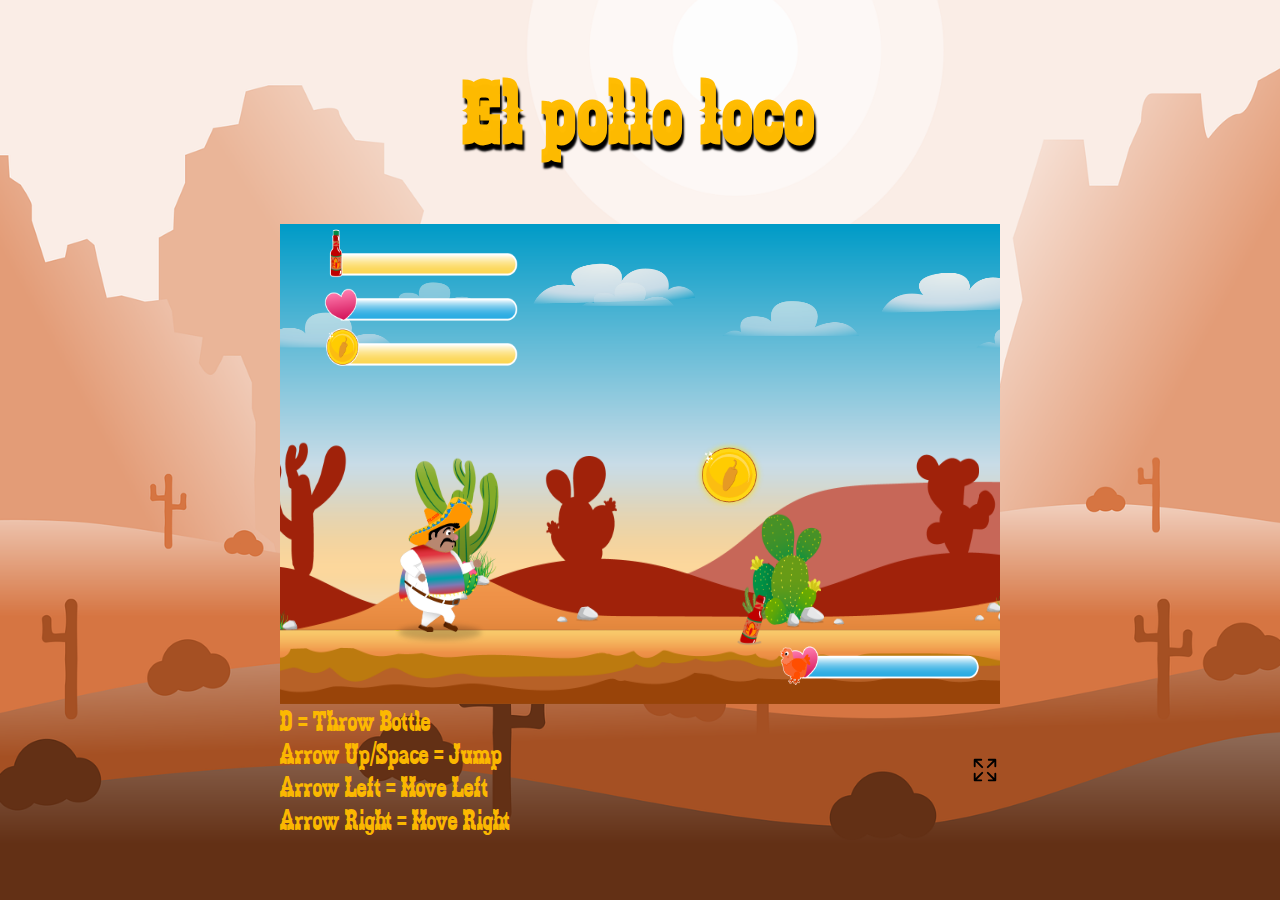
==== index.html @ 6ec99f7a "clean coding" ====
<!DOCTYPE html>
<html lang="en" translate="no">

<head>
    <meta charset="UTF-8">
    <meta name="viewport" content="width=device-width, initial-scale=1.0">
    <title>El Pollo Loco</title>
    <link rel="stylesheet" href="style.css">
    <link rel="icon" type="image/x-icon" href="img/icons/favicon.ico">
    <script src="models/world.class.js"></script>
    <script src="models/drawable-object.class.js"></script>
    <script src="models/movable-object.class.js"></script>
    <script src="models/status-bar.class.js"></script>
    <script src="models/bottle-bar.class.js"></script>
    <script src="models/coin-bar.class.js"></script>
    <script src="models/healthbar-endboss.class.js"></script>
    <script src="models/throwable-object.class.js"></script>
    <script src="models/collectable-object.class.js"></script>
    <script src="models/bottle.class.js"></script>
    <script src="models/cloud.class.js"></script>
    <script src="models/character.class.js"></script>
    <script src="models/chicken.class.js"></script>
    <script src="models/background-object.class.js"></script>
    <script src="models/keyboard.class.js"></script>
    <script src="models/level.class.js"></script>
    <script src="models/chicken-small.class.js"></script>
    <script src="models/endboss.class.js"></script>
    <script src="levels/level1.js"></script>
    <script src="js/game.js"></script>
</head>

<body id="body" onload="init()">
    <div class="rotate-message">
        <span>Please rotate your phone</span>
    </div>
    <div id="gameContainer" class="container flex-column align-items-center">
        <h1 class="yellow">El pollo loco</h1>

        <canvas id="canvas" class="gameScreen" width="720" height="480"></canvas>

        <div id="desktop-hud" class="width-720 d-flex align-items-center justify-content-between">
            <div class="flex-column">
                <span class="yellow">D = Throw Bottle</span>
                <span class="yellow">Arrow Up/Space = Jump</span>
                <span class="yellow">Arrow Left = Move Left</span>
                <span class="yellow">Arrow Right = Move Right</span>
            </div>
            <img id="toggleBtn" class="height-30 width-30 cursor-pointer" onclick="toggleFullscreen()"
                src="img/icons/go-fullscreen.svg">
        </div>

        <div id="mobile-hud">
            <div>
                <button id="mobileLeft" class="mobileButton"><img src="img/icons/move-left-mobile.svg"></button>
                <button id="mobileRight" class="mobileButton"><img src="img/icons/move-right-mobile.svg"></button>
            </div>
            <div>
                <button id="mobileJump" class="mobileButton"><img src="img/icons/jump-mobile.svg"></button>
                <button id="mobileThrow" class="mobileButton"><img src="img/icons/attack-mobile.svg"></button>
            </div>
        </div>
    </div>
</body>

</html>
---- style.css ----
@font-face {
    font-family: 'zabars';
    src: url('fonts/Zabars.ttf') format('truetype');
}

body {
    display: flex;
    align-items: center;
    flex-direction: column;
    height: 100vh;
    background-image: url('img/game_background/background.png');
    background-position: center;
    background-repeat: no-repeat;
    background-size: cover;
    margin: 0;
    font-family: 'zabars', Arial, Helvetica, sans-serif;
}

canvas {
    background-color: black;
    display: block;
}

@media only screen and (max-width: 720px) {
    canvas {
        width: 100vw;
    }
}

@media only screen and (max-height: 480px) {
    canvas {
        height: 100vh;
    }

    h1 {
        display: none;
    }
}

.height-480 {
    height: 480px;
}

.width-720 {
    width: 720px;
}

.h-100 {
    height: 100%;
}

.w-100 {
    width: 100%;
}

.position-absolute {
    position: absolute;
}

.size-big {
    font-size: 100px;
}

.justify-content-center {
    justify-content: center;
}

.color-orange {
    color: rgb(255, 166, 0);
}

.text-shadow {
    text-shadow: 2px 5px black;
}

#startBtn {
    height: 60px;
    width: 160px;
    background-color: rgb(255, 200, 29);
    border: 0;
    border-radius: 5px;
    font-size: 20px;
    font-weight: 400;
}

.restartBtn {
    height: 60px;
    width: 160px;
    background-color: rgb(255, 200, 29);
    border: 0;
    border-radius: 5px;
    font-size: 20px;
    font-weight: 400;
}

.rotate-message {
    z-index: 999;
    height: 100%;
    width: 100%;
    display: none;
    justify-content: center;
    align-items: center;
    position: absolute;
    background-color: rgba(0, 0, 0, 0.5);
}

.rotate-message span {
    color: #4caf50;
}

#startBtn:hover {
    background-color: rgb(255, 166, 0);
    cursor: pointer;
    scale: 1.1;
}

.restartBtn:hover {
    background-color: rgb(255, 166, 0);
    cursor: pointer;
    scale: 1.1;
}

.invisible {
    visibility: hidden;
}

.d-flex {
    display: flex;
}

.margin-top-5 {
    margin-top: 5px;
}

.justify-content-between {
    justify-content: space-between;
}

.align-items-center {
    align-items: center;
}

.height-30 {
    height: 30px;
}

.height-95 {
    height: 95px;
}

.width-30 {
    width: 30px;
}

.padding-10 {
    padding: 10px;
}

.btn-hover:hover {
    cursor: pointer;
    scale: 1.1;
}

.flex-column {
    display: flex;
    flex-direction: column;
}

.cursor-pointer:hover {
    cursor: pointer;
}

.yellow {
    color: rgba(255, 187, 0, 0.993);
}

h1 {
    font-size: 90px;
    font-weight: 700;
    letter-spacing: 3px;
    text-shadow: 2px 6px 2px black;
}

span {
    font-size: 30px;
}

#mobile-hud {
    display: none;
}

.mobile-hud {
    display: none;
}

#mobile-hud div {
    display: flex;
    gap: 5px;
}

.mobileButton {
    height: 40px;
    width: 40px;
    border-radius: 30px;
    border: none;
    display: flex;
    justify-content: center;
    align-items: center;
    background-color: orange;
}

.size-11 {
    font-size: 11px;
}

.mobileButton img {
    height: 20px;
    width: 20px;
}

.gameScreen {
    height: auto;
    width: auto;
}

.gameScreen img {
    height: 100%;
    width: 100%;
    object-fit: contain;
}

@media (min-width: 933px) {
    .container {
        width: 854px;
    }

    .gameScreen {
        height: 480px;
    }
}

@media(max-width: 932px) {
    body {
        overflow: hidden;
        width: 100%;
    }

    h1 {
        display: none;
    }

    #canvas {
        height: 100%;
        width: 100%;
    }

    .container {
        width: 65vw;
    }

    #gameContainer {
        height: 720px;
        width: 480px;
    }

    .desktop-hud {
        display: none;
    }

    #desktop-hud {
        display: none !important;
    }

    .mobile-hud {
        display: flex;
    }

    #mobile-hud {
        margin-top: 10px;
        display: flex;
        justify-content: space-between;
        width: 100%;
    }
}

@media (max-width: 900px) and (orientation: portrait) {
    .rotate-message {
        display: flex;
    }

    .container {
        display: none;
    }
}

@media (min-width: 2000px) {
    .container {
        width: 1440px;
        height: 960px;
    }

    .gameScreen {
        height: auto;
        width: auto;
    }
}
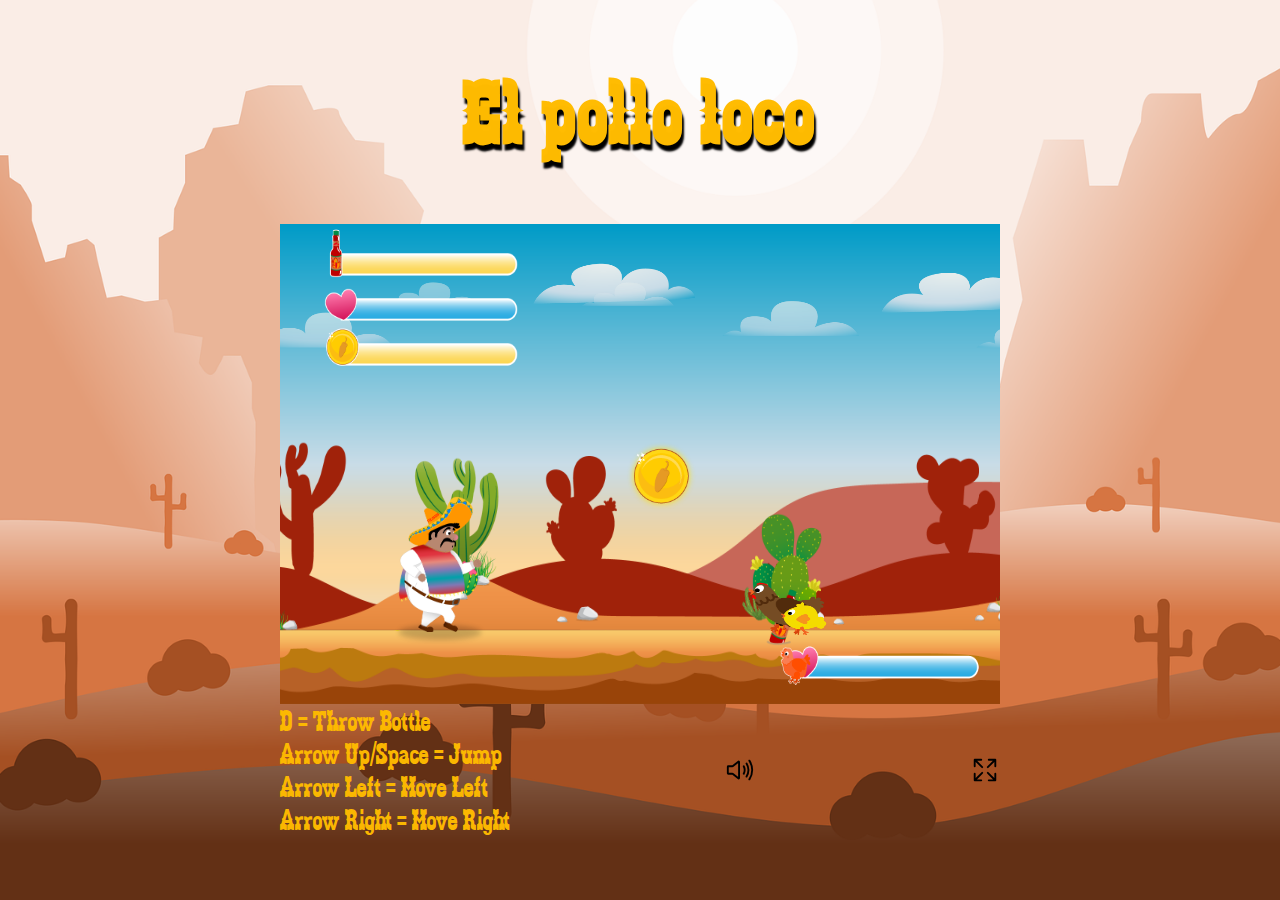
==== commit 8b2c9966: "mute button and function" ====
--- a/index.html
+++ b/index.html
@@ -18,13 +18,13 @@
     <script src="models/collectable-object.class.js"></script>
     <script src="models/bottle.class.js"></script>
     <script src="models/cloud.class.js"></script>
+    <script src="models/endboss.class.js"></script>
     <script src="models/character.class.js"></script>
     <script src="models/chicken.class.js"></script>
     <script src="models/background-object.class.js"></script>
     <script src="models/keyboard.class.js"></script>
     <script src="models/level.class.js"></script>
     <script src="models/chicken-small.class.js"></script>
-    <script src="models/endboss.class.js"></script>
     <script src="levels/level1.js"></script>
     <script src="js/game.js"></script>
 </head>
@@ -45,6 +45,7 @@
                 <span class="yellow">Arrow Left = Move Left</span>
                 <span class="yellow">Arrow Right = Move Right</span>
             </div>
+            <img src="img/icons/music-toggle.svg" class="height-30 width-30 cursor-pointer" onclick="toggleGameAudio(this)">
             <img id="toggleBtn" class="height-30 width-30 cursor-pointer" onclick="toggleFullscreen()"
                 src="img/icons/go-fullscreen.svg">
         </div>
--- a/style.css
+++ b/style.css
@@ -21,6 +21,10 @@
     display: block;
 }
 
+a:hover {
+    transform: scale(1.2);
+}
+
 @media only screen and (max-width: 720px) {
     canvas {
         width: 100vw;
@@ -41,8 +45,24 @@
     height: 480px;
 }
 
+.deco-none {
+    text-decoration: none;
+}
+
 .width-720 {
     width: 720px;
+}
+
+.eplColor {
+    color: rgb(255, 166, 0);
+}
+
+.fontsize-27 {
+    font-size: 27px;
+}
+
+.fontweight-700 {
+    font-weight: 700;
 }
 
 .h-100 {
@@ -108,6 +128,17 @@
     color: #4caf50;
 }
 
+.controlsOverlay {
+    z-index: 999;
+    height: 100%;
+    width: 100%;
+    display: none;
+    justify-content: center;
+    align-items: center;
+    position: absolute;
+    background-color: rgba(0, 0, 0, 0.5);
+}
+
 #startBtn:hover {
     background-color: rgb(255, 166, 0);
     cursor: pointer;
@@ -181,6 +212,10 @@
     text-shadow: 2px 6px 2px black;
 }
 
+.txt-shadow {
+    text-shadow: 2px 6px 2px black;
+}
+
 span {
     font-size: 30px;
 }
@@ -209,6 +244,17 @@
     background-color: orange;
 }
 
+.secondMobileButton {
+    border-radius: 8px;
+    height: 40px;
+    width: 80px;
+    border: none;
+    display: flex;
+    justify-content: center;
+    align-items: center;
+    background-color: orange;
+}
+
 .size-11 {
     font-size: 11px;
 }
@@ -227,6 +273,58 @@
     height: 100%;
     width: 100%;
     object-fit: contain;
+}
+
+.gameOverScreen img{
+    height: 100%;
+    width: 100%;
+    object-fit: contain;
+}
+
+.fontsize-61 {
+    font-size: 61px;
+}
+
+.fontsize-21 {
+    font-size: 21px;
+}
+
+.bgFixed {
+    background-attachment: fixed;
+}
+
+.noAlignCenter {
+    align-items: normal !important;
+}
+
+.margin-25 {
+    margin: 25px;
+}
+
+.mobileGTC {
+    z-index: 999;
+    height: 100%;
+    width: 100%;
+    justify-content: center;
+    align-items: center;
+    position: absolute;
+    background-color: rgba(0, 0, 0, 0.5);
+}
+
+.overflow-visible {
+    overflow: visible;
+}
+
+.width-auto{
+    width: auto;
+}
+
+.height-auto{
+    height: auto;
+}
+
+.d-none {
+    display: none;
 }
 
 @media (min-width: 933px) {
@@ -249,8 +347,15 @@
         display: none;
     }
 
+    #ppHeadline{
+        display: block;
+    }
+
+    #lnHeader{
+        display: block;
+    }
+
     #canvas {
-        height: 100%;
         width: 100%;
     }
 
@@ -261,6 +366,7 @@
     #gameContainer {
         height: 720px;
         width: 480px;
+        justify-content: center;
     }
 
     .desktop-hud {
@@ -295,12 +401,20 @@
 
 @media (min-width: 2000px) {
     .container {
+        width: auto;
+    }
+
+    #desktop-hud{
+        width: 100%;
+    }
+
+    .gameOverScreen {
         width: 1440px;
         height: 960px;
     }
 
     .gameScreen {
-        height: auto;
-        width: auto;
+        width: 1200px;
+        height: 800px;
     }
 }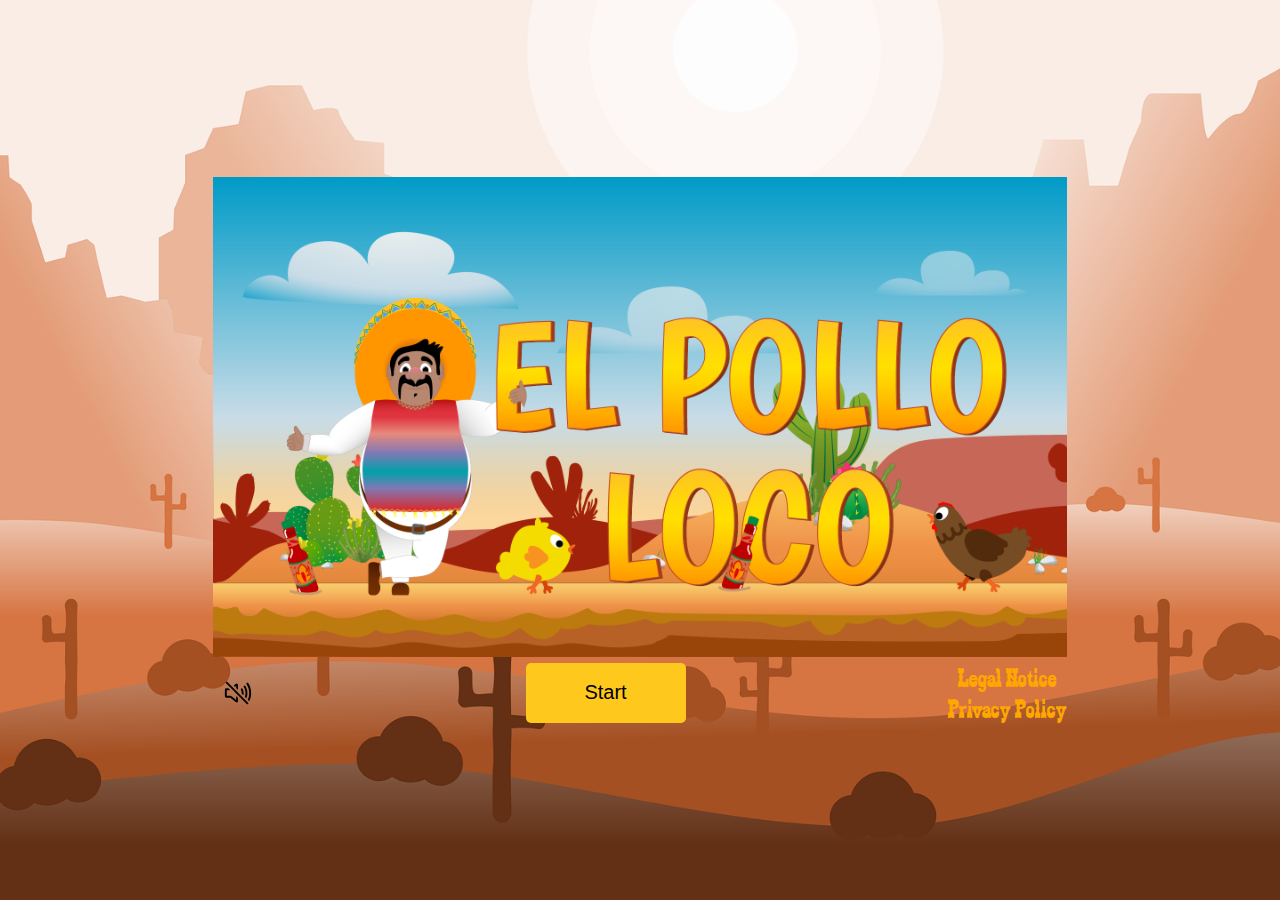
==== commit e7fc241e: "updates" ====
--- a/index.html
+++ b/index.html
@@ -7,6 +7,7 @@
     <title>El Pollo Loco</title>
     <link rel="stylesheet" href="style.css">
     <link rel="icon" type="image/x-icon" href="img/icons/favicon.ico">
+    <script src="js/start-screen.js"></script>
     <script src="models/world.class.js"></script>
     <script src="models/drawable-object.class.js"></script>
     <script src="models/movable-object.class.js"></script>
@@ -27,13 +28,43 @@
     <script src="models/chicken-small.class.js"></script>
     <script src="levels/level1.js"></script>
     <script src="js/game.js"></script>
+    <script src="js/gamewin-screen.js"></script>
+    <script src="js/gameover-screen.js"></script>
 </head>
 
-<body id="body" onload="init()">
+<body id="body" onload="">
     <div class="rotate-message">
         <span>Please rotate your phone</span>
     </div>
-    <div id="gameContainer" class="container flex-column align-items-center">
+
+    <div id="startScreen">
+        <div id="mobileGTCToggle" class="mobileGTC flex-column d-none" onclick="toggleMobileGTC()">
+            <a class="deco-none fontsize-27 eplColor" href="legal-notice.html">Legal Notice</a>
+            <a class="deco-none fontsize-27 eplColor" href="privacy-policy.html">Privacy Policy</a>
+        </div>
+        <div class="container">
+            <div class="gameScreen">
+                <img src='img/9_intro_outro_screens/start/startscreen_1.png'>
+            </div>
+            <div class="d-flex justify-content-between align-items-center margin-top-5 desktop-hud">
+                <img class="btn-hover height-30 width-30 padding-10" onclick="toggleAudio(this)"
+                    src="img/icons/music-muted.svg">
+                <button id="startBtn" onclick="start()">Start</button>
+                <div class="flex-column align-items-center">
+                    <a class="deco-none fontsize-27 eplColor" href="legal-notice.html">Legal Notice</a>
+                    <a class="deco-none fontsize-27 eplColor" href="privacy-policy.html">Privacy Policy</a>
+                </div>
+            </div>
+            <div class="d-flex justify-content-between mobile-hud">
+                <div class="invisible">This is a placeholder</div>
+                <button class="mobileButton" onclick="start()">Start</button>
+                <button class="secondMobileButton size-11" onclick="toggleMobileGTC()">General terms and
+                    conditions</button>
+            </div>
+        </div>
+    </div>
+
+    <div id="gameContainer" class="container flex-column align-items-center d-none">
         <h1 class="yellow">El pollo loco</h1>
 
         <canvas id="canvas" class="gameScreen" width="720" height="480"></canvas>
@@ -45,7 +76,8 @@
                 <span class="yellow">Arrow Left = Move Left</span>
                 <span class="yellow">Arrow Right = Move Right</span>
             </div>
-            <img src="img/icons/music-toggle.svg" class="height-30 width-30 cursor-pointer" onclick="toggleGameAudio(this)">
+            <img src="img/icons/music-toggle.svg" class="height-30 width-30 cursor-pointer"
+                onclick="toggleGameAudio(this)">
             <img id="toggleBtn" class="height-30 width-30 cursor-pointer" onclick="toggleFullscreen()"
                 src="img/icons/go-fullscreen.svg">
         </div>
@@ -61,6 +93,44 @@
             </div>
         </div>
     </div>
+
+    <div id="gameWin" class="d-none">
+        <div class="container">
+            <div class="gameScreen d-flex justify-content-center align-items-center">
+                <span class="position-absolute size-big color-orange text-shadow">YOU WIN</span>
+                <img src='img/5_background/first_half_background.png'>
+            </div>
+            <div class="d-flex justify-content-between align-items-center margin-top-5 desktop-hud">
+                <img class="btn-hover height-30 width-30 padding-10" onclick="toggleAudio(this)"
+                    src="img/icons/music-muted.svg">
+                <button class="restartBtn" onclick="restart()">Restart</button>
+                <div class="invisible"> </div>
+            </div>
+            <div class="d-flex justify-content-center mobile-hud margin-top-5">
+                <button class="mobileButton size-11" onclick="restart()">Restart</button>
+            </div>
+        </div>
+    </div>
+
+    <div id="gameLose" class="d-none">
+        <div class="rotate-message">
+            <span>Please rotate your phone</span>
+        </div>
+        <div class="container">
+            <div class="gameOverScreen">
+                <img src='img/9_intro_outro_screens/game_over/game over!.png'>
+            </div>
+            <div class="d-flex justify-content-between align-items-center margin-top-5 desktop-hud">
+                <img class="btn-hover height-30 width-30 padding-10" onclick="toggleAudio(this)"
+                    src="img/icons/music-muted.svg">
+                <button class="restartBtn" onclick="restart()">Restart</button>
+                <div class="invisible"> </div>
+            </div>
+            <div class="d-flex justify-content-center mobile-hud">
+                <button class="mobileButton size-11" onclick="restart()">Restart</button>
+            </div>
+        </div>
+    </div>
 </body>
 
 </html>--- a/style.css
+++ b/style.css
@@ -6,6 +6,7 @@
 body {
     display: flex;
     align-items: center;
+    justify-content: center;
     flex-direction: column;
     height: 100vh;
     background-image: url('img/game_background/background.png');
@@ -417,4 +418,8 @@
         width: 1200px;
         height: 800px;
     }
+}
+
+#startScreen{
+    justify-content: center;
 }